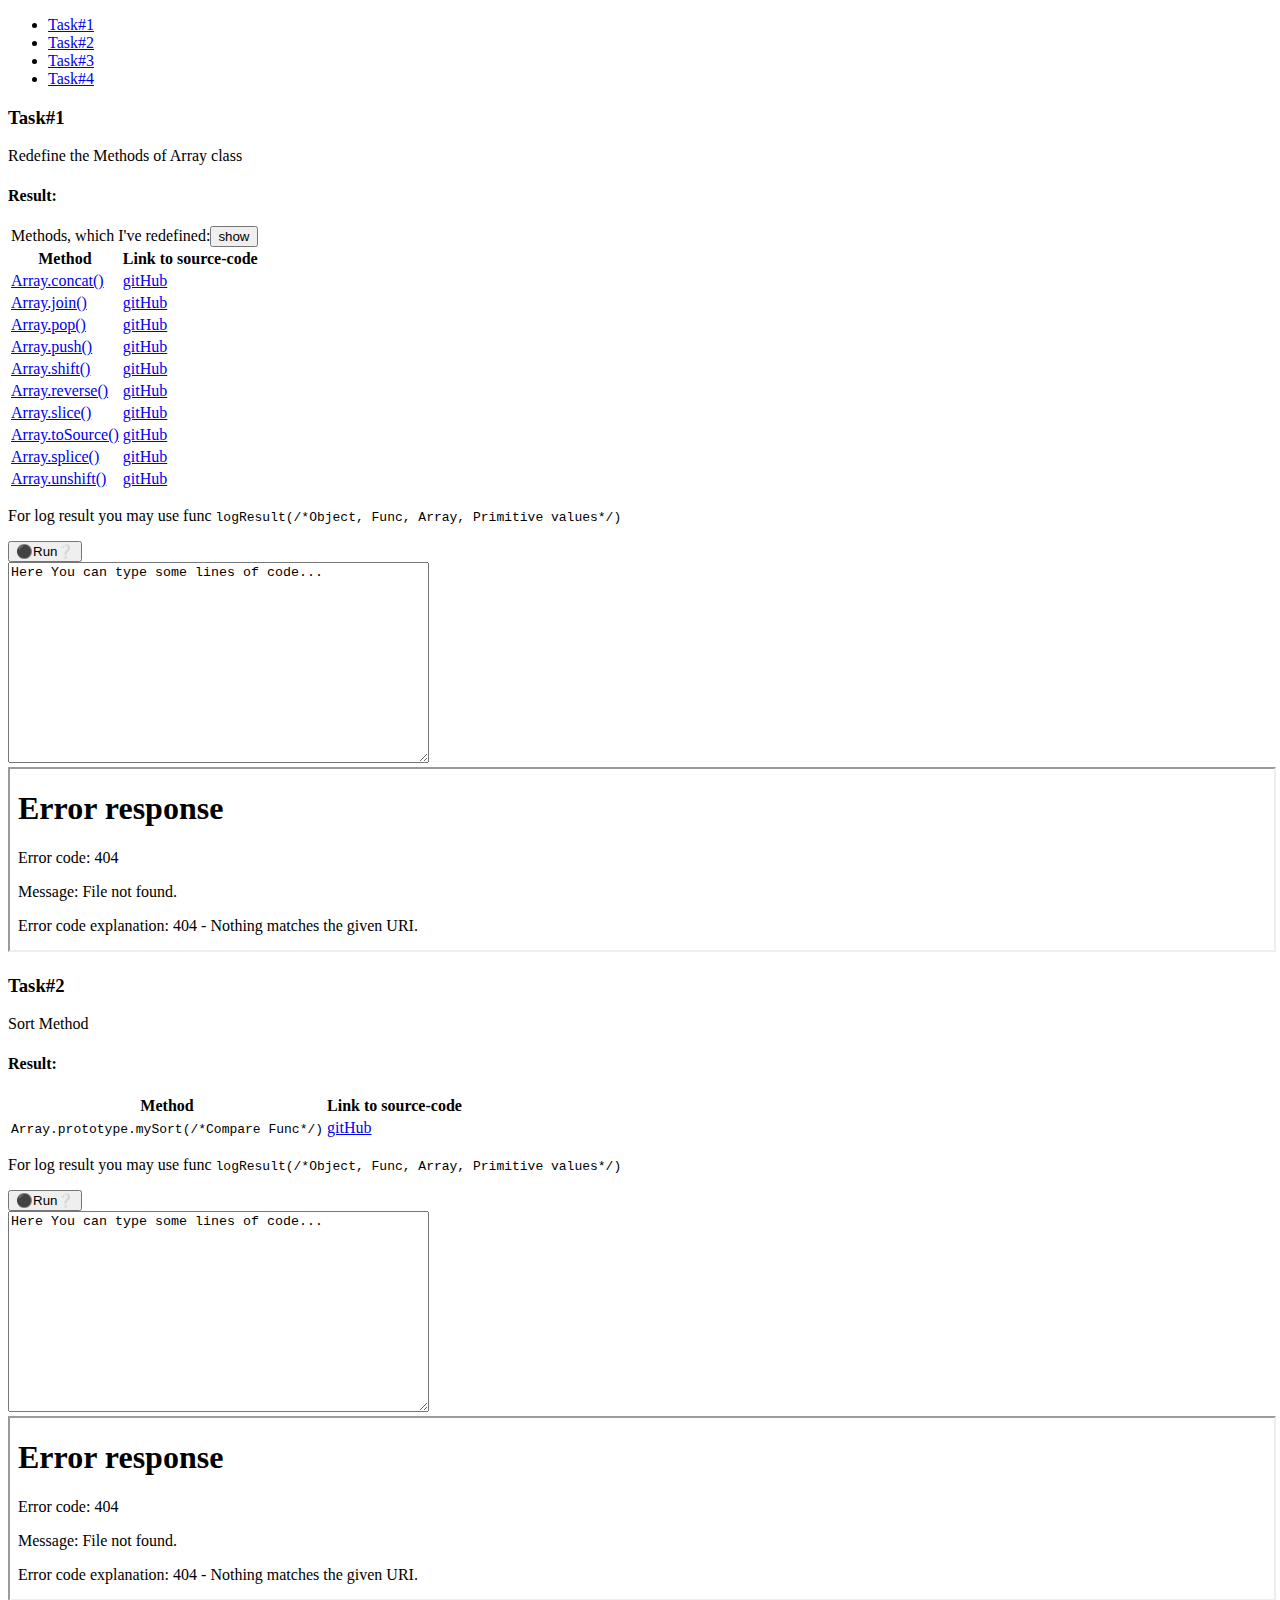
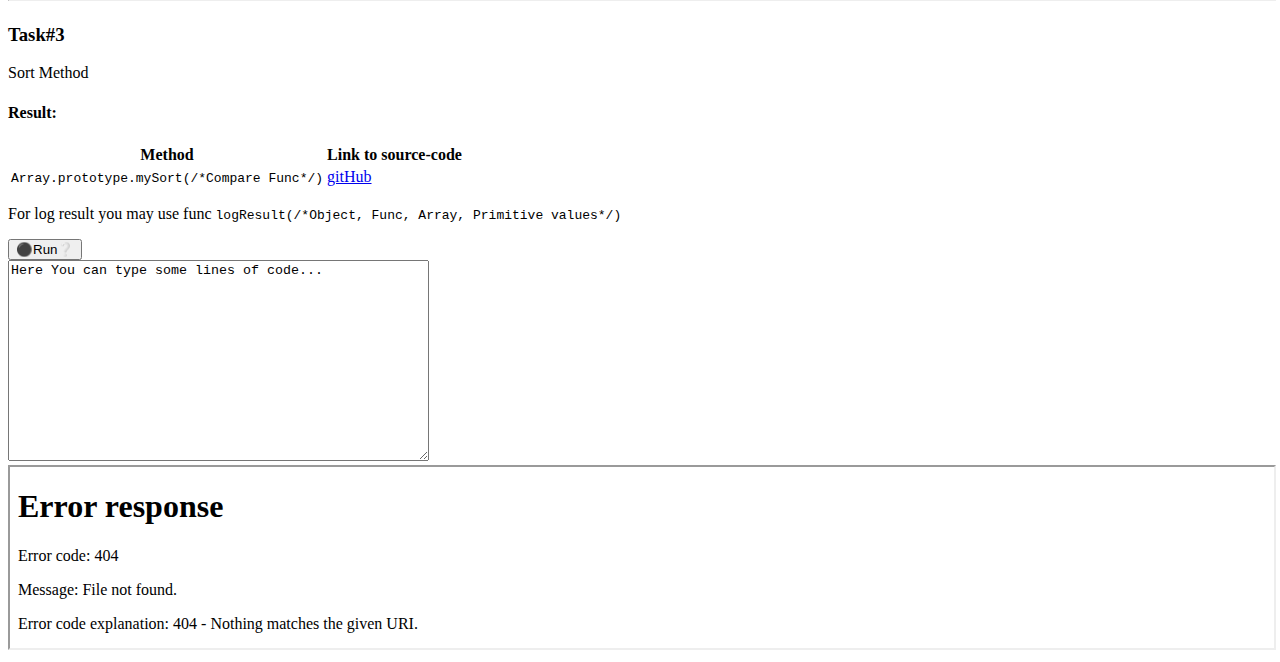
==== public/index.html @ 6574cb93 "set get/hostInfo route" ====
<!DOCTYPE html>
<html>
	<head>
		<meta charset="UTF-8">
		<link rel="stylesheet" type="text/css" href="css/style.css">
		<link rel="shortcut icon" href="css/favicon.ico" type="image/x-icon">
		<script type="text/javascript" src="js/script.js"></script>
		<title>Hey world!</title>
	</head>
	<body>
			<ul class="menu">
				<li class="menu-item">
					<a href="#task1">Task#1</a>
				</li>
				<li class="menu-item">
					<a href="#task2">Task#2</a>
				</li>
				<li class="menu-item">
					<a href="#task3">Task#3</a>
				</li>
				<li class="menu-item">
					<a href="#">Task#4</a>
				</li>
			</ul>
		<div class="content">
			<div class="task-content" id="task1">
				<h3 class="task-header">Task#1</h3>
				<p>Redefine the Methods of Array class</p>
				<h4>Result:</h4>
				<table class="table-func">
					<caption>Methods, which I've redefined:<button  class="button-for-hide" onclick="hidePartOfTable('task1');">show</button></caption>
					<thead id="hide-thead">
						<tr>
							<th>Method</th>
							<th>Link to source-code</th>
						</tr>
					</thead>
					<tbody id="hide-tbody">
						<tr>
							<td>
								<a href="https://www.tutorialspoint.com/javascript/array_concat.htm" target="_blank">Array.concat()</a>
							</td>
							<td>
								<a href="https://github.com/vhladii/web_tech_tasks/blob/1c40fc7d6f980e4db87ff2226e985a5db1e7eb6d/jsTasks/task1%23ArrayMethods.js#L39" target="_blank">gitHub</a>
							</td>
						</tr>
						<tr>
							<td>
								<a href="https://www.tutorialspoint.com/javascript/array_join.htm" target="_blank">Array.join()</a>
							</td>
							<td>
								<a href="https://github.com/vhladii/web_tech_tasks/blob/1c40fc7d6f980e4db87ff2226e985a5db1e7eb6d/jsTasks/task1%23ArrayMethods.js#L53" target="_blank">gitHub</a>
							</td>
						</tr>
						<tr>
							<td>
								<a href="https://www.tutorialspoint.com/javascript/array_pop.htm" target="_blank">Array.pop()</a>
							</td>
							<td>
								<a href="https://github.com/vhladii/web_tech_tasks/blob/1c40fc7d6f980e4db87ff2226e985a5db1e7eb6d/jsTasks/task1%23ArrayMethods.js#L30" target="_blank">gitHub</a>
							</td>
						</tr>
						<tr>
							<td>
								<a href="https://www.tutorialspoint.com/javascript/array_push.htm" target="_blank">Array.push()</a>
							</td>
							<td>
								<a href="https://github.com/vhladii/web_tech_tasks/blob/1c40fc7d6f980e4db87ff2226e985a5db1e7eb6d/jsTasks/task1%23ArrayMethods.js#L11" target="_blank">gitHub</a>
							</td>
						</tr>
						<tr>
							<td>
								<a href="https://www.tutorialspoint.com/javascript/array_shift.htm" target="_blank">Array.shift()</a>
							</td>
							<td>
								<a href="https://github.com/vhladii/web_tech_tasks/blob/1c40fc7d6f980e4db87ff2226e985a5db1e7eb6d/jsTasks/task1%23ArrayMethods.js#L82" target="_blank">gitHub</a>
							</td>
						</tr>
						<tr>
							<td>
								<a href="https://www.tutorialspoint.com/javascript/array_reverse.htm" target="_blank">Array.reverse()</a>
							</td>
							<td>
								<a href="https://github.com/vhladii/web_tech_tasks/blob/1c40fc7d6f980e4db87ff2226e985a5db1e7eb6d/jsTasks/task1%23ArrayMethods.js#L69" target="_blank">gitHub</a>
							</td>
						</tr>
						<tr>
							<td>
								<a href="https://www.tutorialspoint.com/javascript/array_slice.htm" target="_blank">Array.slice()</a>
							</td>
							<td>
								<a href="https://github.com/vhladii/web_tech_tasks/blob/1c40fc7d6f980e4db87ff2226e985a5db1e7eb6d/jsTasks/task1%23ArrayMethods.js#L107" target="_blank">gitHub</a>
							</td>
						</tr>
						<tr>
							<td>
								<a href="https://www.tutorialspoint.com/javascript/array_tosource.htm" target="_blank">Array.toSource()</a>
							</td>
							<td>
								<a href="https://github.com/vhladii/web_tech_tasks/blob/1c40fc7d6f980e4db87ff2226e985a5db1e7eb6d/jsTasks/task1%23ArrayMethods.js#L149" target="_blank">gitHub</a>
							</td>
						</tr>
						<tr>
							<td>
								<a href="https://www.tutorialspoint.com/javascript/array_splice.htm" target="_blank">Array.splice()</a>
							</td>
							<td>
								<a href="https://github.com/vhladii/web_tech_tasks/blob/1c40fc7d6f980e4db87ff2226e985a5db1e7eb6d/jsTasks/task1%23ArrayMethods.js#L130" target="_blank">gitHub</a>
							</td>
						</tr>
						<tr>
							<td>
								<a href="https://www.tutorialspoint.com/javascript/array_unshift.htm" target="_blank">Array.unshift()</a>
							</td>
							<td>
								<a href="https://github.com/vhladii/web_tech_tasks/blob/1c40fc7d6f980e4db87ff2226e985a5db1e7eb6d/jsTasks/task1%23ArrayMethods.js#L95" target="_blank">gitHub</a>
							</td>
						</tr>
					</tbody>
				</table>
				<p>For log result you may use func <code>logResult(/*Object, Func, Array, Primitive values*/)</code></p>
				<button type="submit" class="button-run" onclick="setScriptToIframe('task1')">&#9899;Run&#10068;</button> <!-- 10148-->
				<div class="test-area">
					<div>
						<textarea rows="13" cols="50" class="code-area"  oninput="onChangeTextArea('task1');">Here You can type some lines of code...</textarea>
					</div>
					<div class="result-block">
						<iframe src="result_iframe.html" width="100%" height="181px"></iframe>
					</div>
				</div>
			</div>				
			<div class="task-content" id="task2">
				<h3 class="task-header">Task#2</h3>
				<p>Sort Method</p>
				<h4>Result:</h4>
				<table class="table-func">
					<thead>
						<tr>
							<th>Method</th>
							<th>Link to source-code</th>
						</tr>
					</thead>
					<tbody>
						<tr>
							<td>
								<code>Array.prototype.mySort(/*Compare Func*/)</code>
							</td>
							<td>
								<a href="https://github.com/vhladii/web_tech_tasks/blob/1c40fc7d6f980e4db87ff2226e985a5db1e7eb6d/jsTasks/task2%23ArraySort.js#L1" target="_blank">gitHub</a>
							</td>
						</tr>
					</tbody>
				</table>
				<p>For log result you may use func <code>logResult(/*Object, Func, Array, Primitive values*/)</code></p>
				<button type="submit" class="button-run" onclick="setScriptToIframe('task2')">&#9899;Run&#10068;</button> <!-- 10148-->
				<div class="test-area">
					<div>
						<textarea rows="13" cols="50" class="code-area" oninput="onChangeTextArea('task2');">Here You can type some lines of code...</textarea>
					</div>
					<div class="result-block">
						<iframe src="result_iframe.html" width="100%" height="181px"></iframe>
					</div>
				</div>
			</div>
			
			
			<div class="task-content" id="task2">
				<h3 class="task-header">Task#3</h3>
				<p>Sort Method</p>
				<h4>Result:</h4>
				<table class="table-func">
					<thead>
						<tr>
							<th>Method</th>
							<th>Link to source-code</th>
						</tr>
					</thead>
					<tbody>
						<tr>
							<td>
								<code>Array.prototype.mySort(/*Compare Func*/)</code>
							</td>
							<td>
								<a href="https://github.com/vhladii/web_tech_tasks/blob/1c40fc7d6f980e4db87ff2226e985a5db1e7eb6d/jsTasks/task2%23ArraySort.js#L1" target="_blank">gitHub</a>
							</td>
						</tr>
					</tbody>
				</table>
				<p>For log result you may use func <code>logResult(/*Object, Func, Array, Primitive values*/)</code></p>
				<button type="submit" class="button-run" onclick="setScriptToIframe('task2')">&#9899;Run&#10068;</button> <!-- 10148-->
				<div class="test-area">
					<div>
						<textarea rows="13" cols="50" class="code-area" oninput="onChangeTextArea('task2');">Here You can type some lines of code...</textarea>
					</div>
					<div class="result-block">
						<iframe src="result_iframe.html" width="100%" height="181px"></iframe>
					</div>
				</div>
			</div>
			
		</div>
				
			
	</body>
</html>
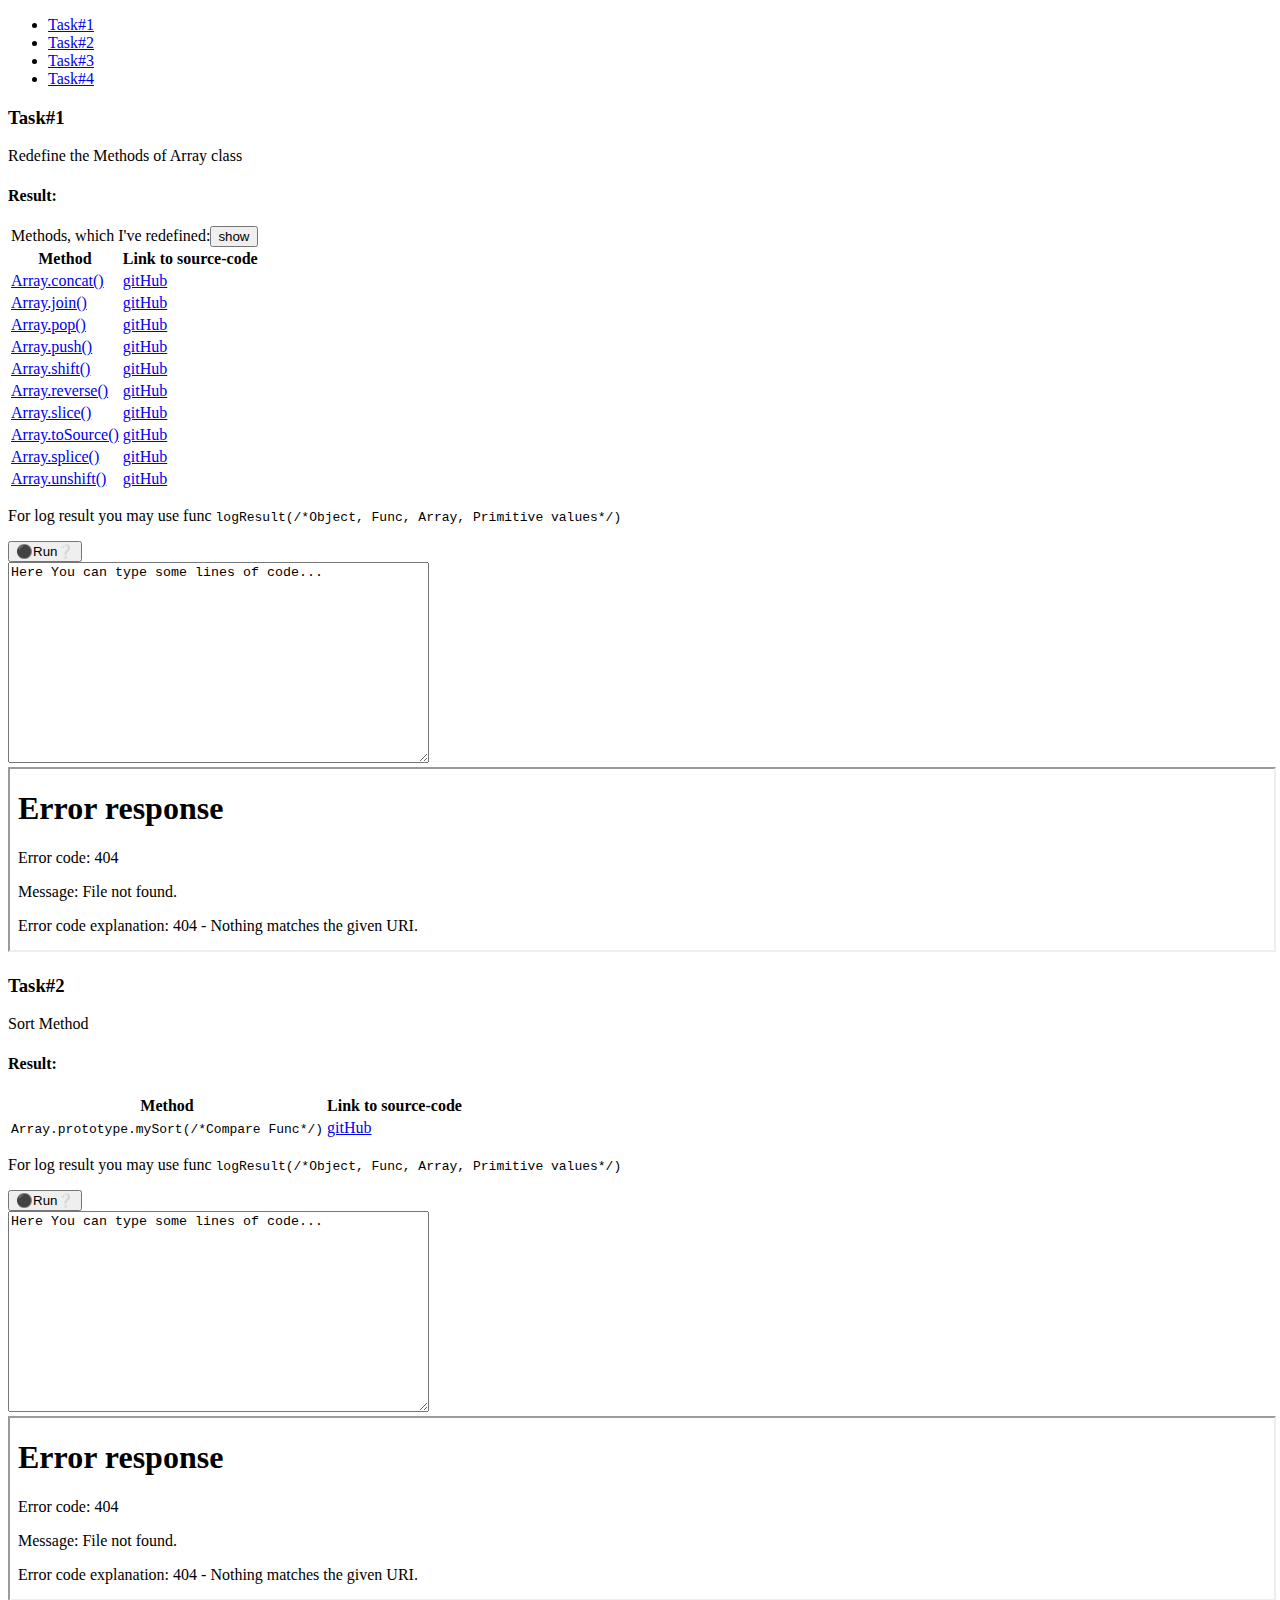
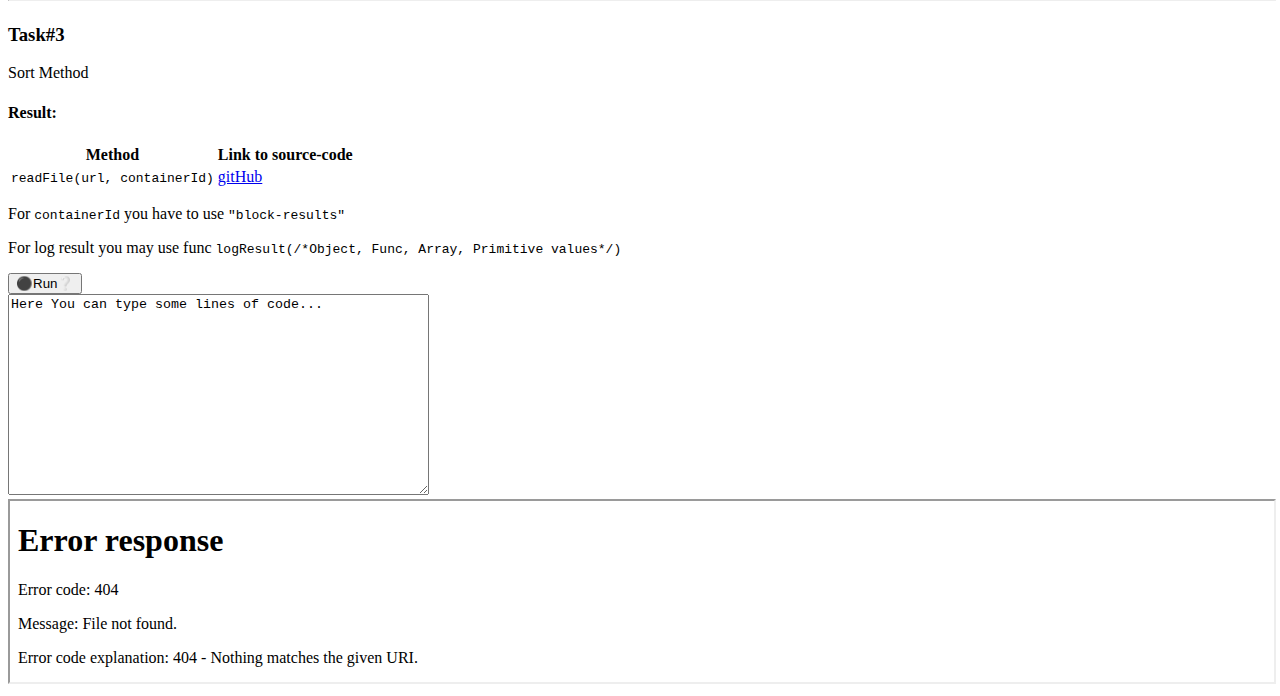
==== commit ae8e1d8c: "add task3" ====
--- a/public/index.html
+++ b/public/index.html
@@ -164,7 +164,7 @@
 			</div>
 			
 			
-			<div class="task-content" id="task2">
+			<div class="task-content" id="task3">
 				<h3 class="task-header">Task#3</h3>
 				<p>Sort Method</p>
 				<h4>Result:</h4>
@@ -178,19 +178,20 @@
 					<tbody>
 						<tr>
 							<td>
-								<code>Array.prototype.mySort(/*Compare Func*/)</code>
-							</td>
-							<td>
-								<a href="https://github.com/vhladii/web_tech_tasks/blob/1c40fc7d6f980e4db87ff2226e985a5db1e7eb6d/jsTasks/task2%23ArraySort.js#L1" target="_blank">gitHub</a>
+								<code>readFile(url, containerId)</code>
+							</td>
+							<td>
+								<a href="https://github.com/vhladii/web_tech_tasks/blob/1c40fc7d6f980e4db87ff2226e985a5db1e7eb6d/jsTasks/task3%23Request.js" target="_blank">gitHub</a>
 							</td>
 						</tr>
 					</tbody>
 				</table>
+				<p>For <code>containerId</code> you have to use <code>"block-results"</code></p>
 				<p>For log result you may use func <code>logResult(/*Object, Func, Array, Primitive values*/)</code></p>
-				<button type="submit" class="button-run" onclick="setScriptToIframe('task2')">&#9899;Run&#10068;</button> <!-- 10148-->
+				<button type="submit" class="button-run" onclick="setScriptToIframe('task3')">&#9899;Run&#10068;</button> <!-- 10148-->
 				<div class="test-area">
 					<div>
-						<textarea rows="13" cols="50" class="code-area" oninput="onChangeTextArea('task2');">Here You can type some lines of code...</textarea>
+						<textarea rows="13" cols="50" class="code-area" oninput="onChangeTextArea('task3');">Here You can type some lines of code...</textarea>
 					</div>
 					<div class="result-block">
 						<iframe src="result_iframe.html" width="100%" height="181px"></iframe>
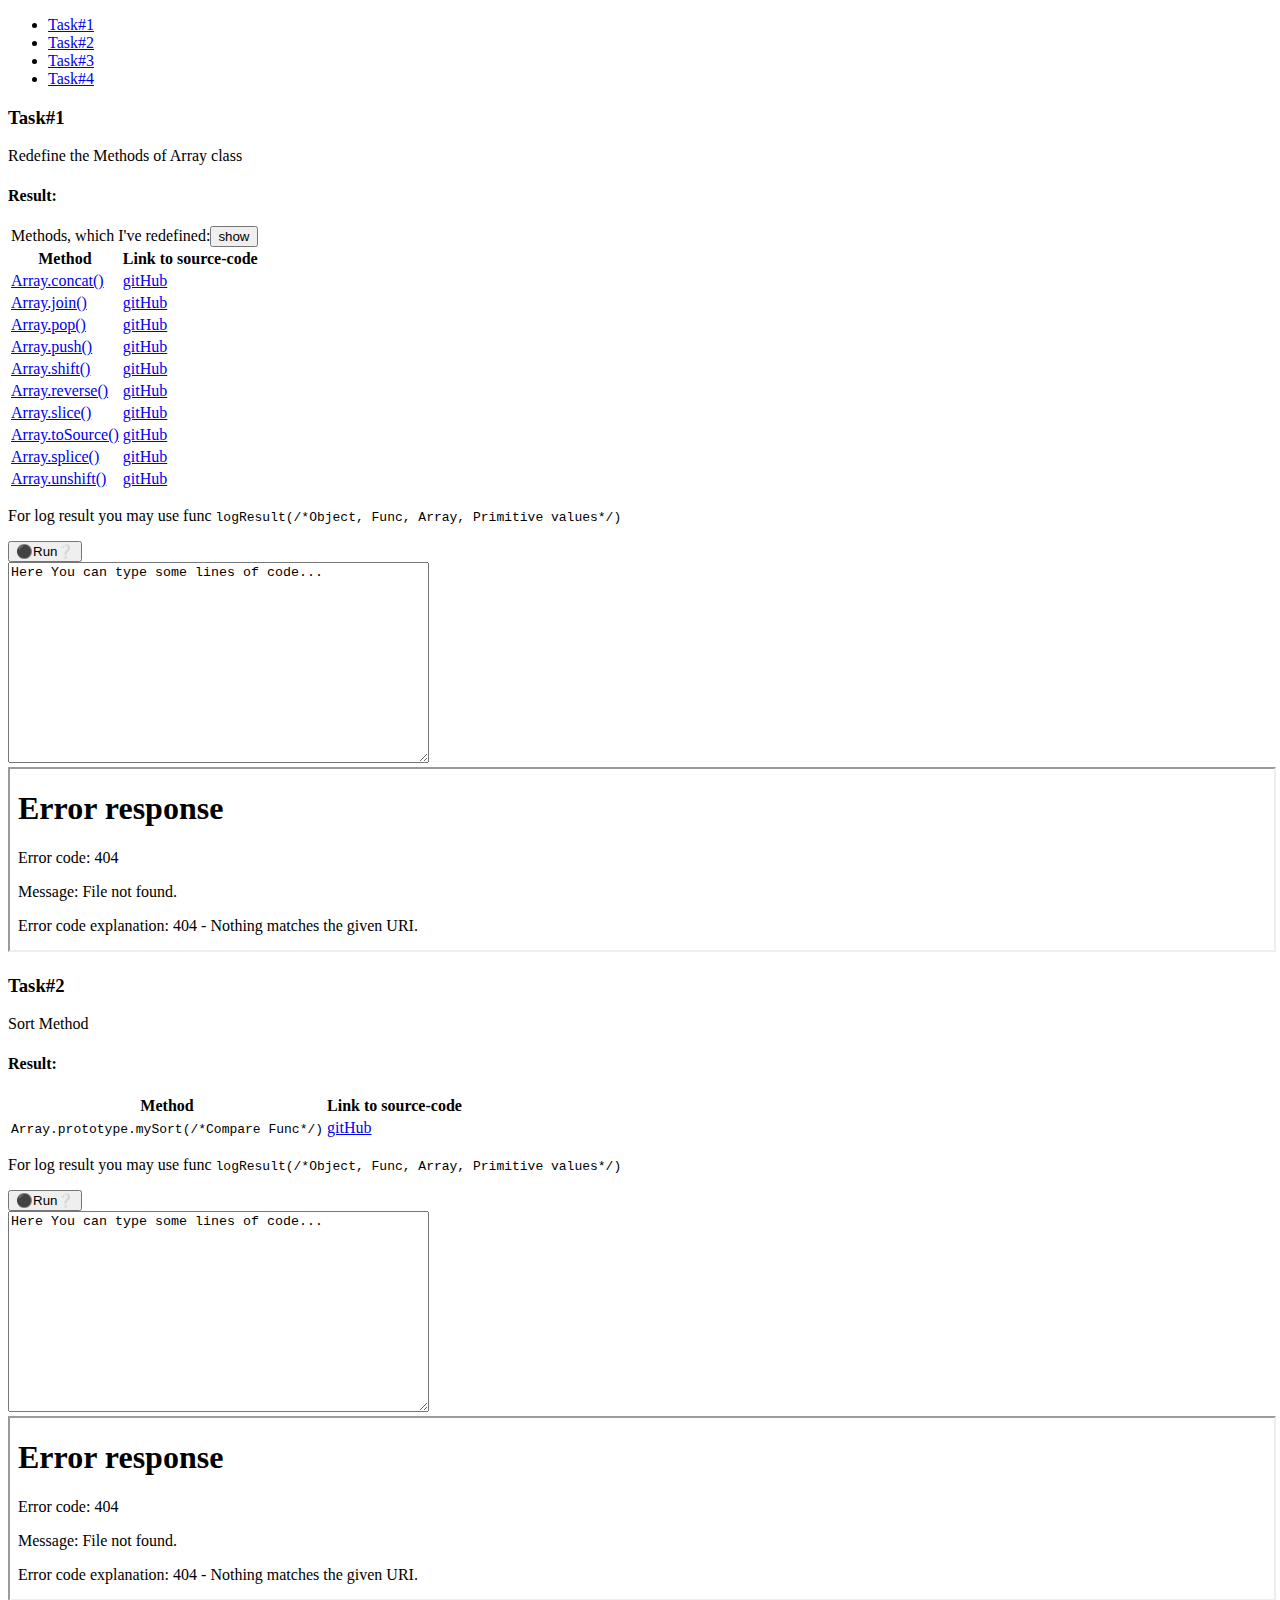
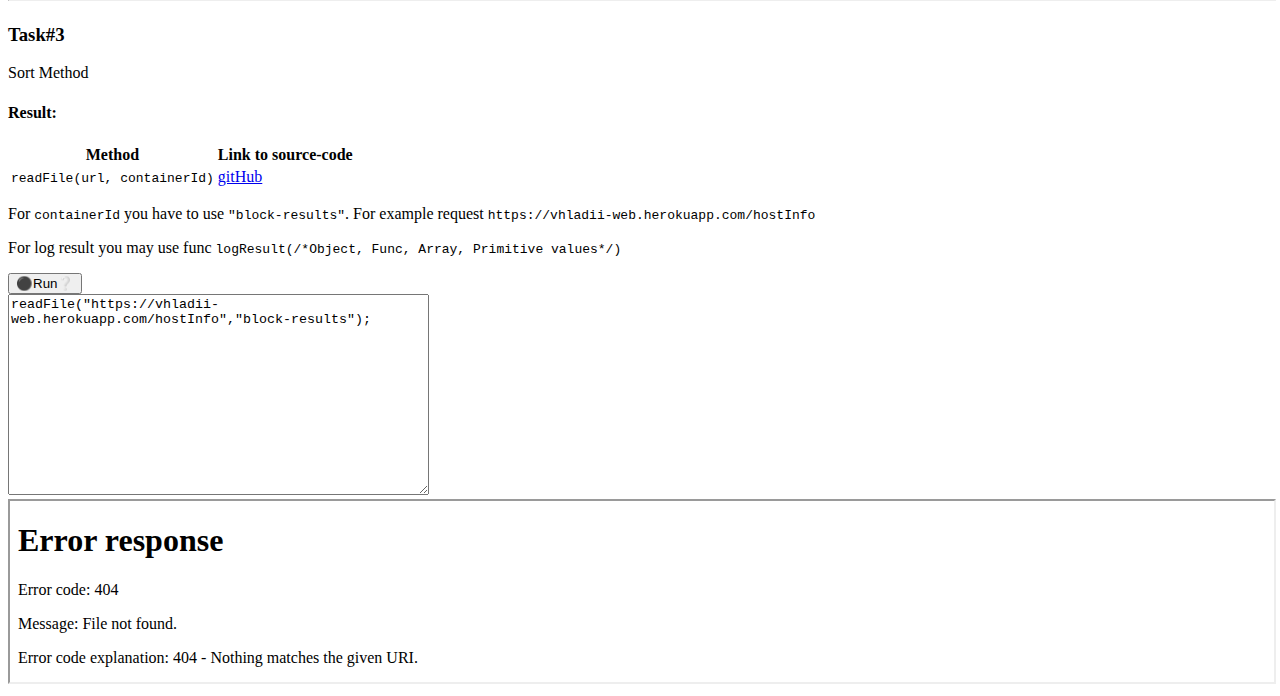
==== commit 2c13d3af: "change json view" ====
--- a/public/index.html
+++ b/public/index.html
@@ -186,12 +186,12 @@
 						</tr>
 					</tbody>
 				</table>
-				<p>For <code>containerId</code> you have to use <code>"block-results"</code></p>
+				<p>For <code>containerId</code> you have to use <code>"block-results"</code>. For example request <code>https://vhladii-web.herokuapp.com/hostInfo</code></p>
 				<p>For log result you may use func <code>logResult(/*Object, Func, Array, Primitive values*/)</code></p>
 				<button type="submit" class="button-run" onclick="setScriptToIframe('task3')">&#9899;Run&#10068;</button> <!-- 10148-->
 				<div class="test-area">
 					<div>
-						<textarea rows="13" cols="50" class="code-area" oninput="onChangeTextArea('task3');">Here You can type some lines of code...</textarea>
+						<textarea rows="13" cols="50" class="code-area" oninput="onChangeTextArea('task3');">readFile("https://vhladii-web.herokuapp.com/hostInfo","block-results");</textarea>
 					</div>
 					<div class="result-block">
 						<iframe src="result_iframe.html" width="100%" height="181px"></iframe>
